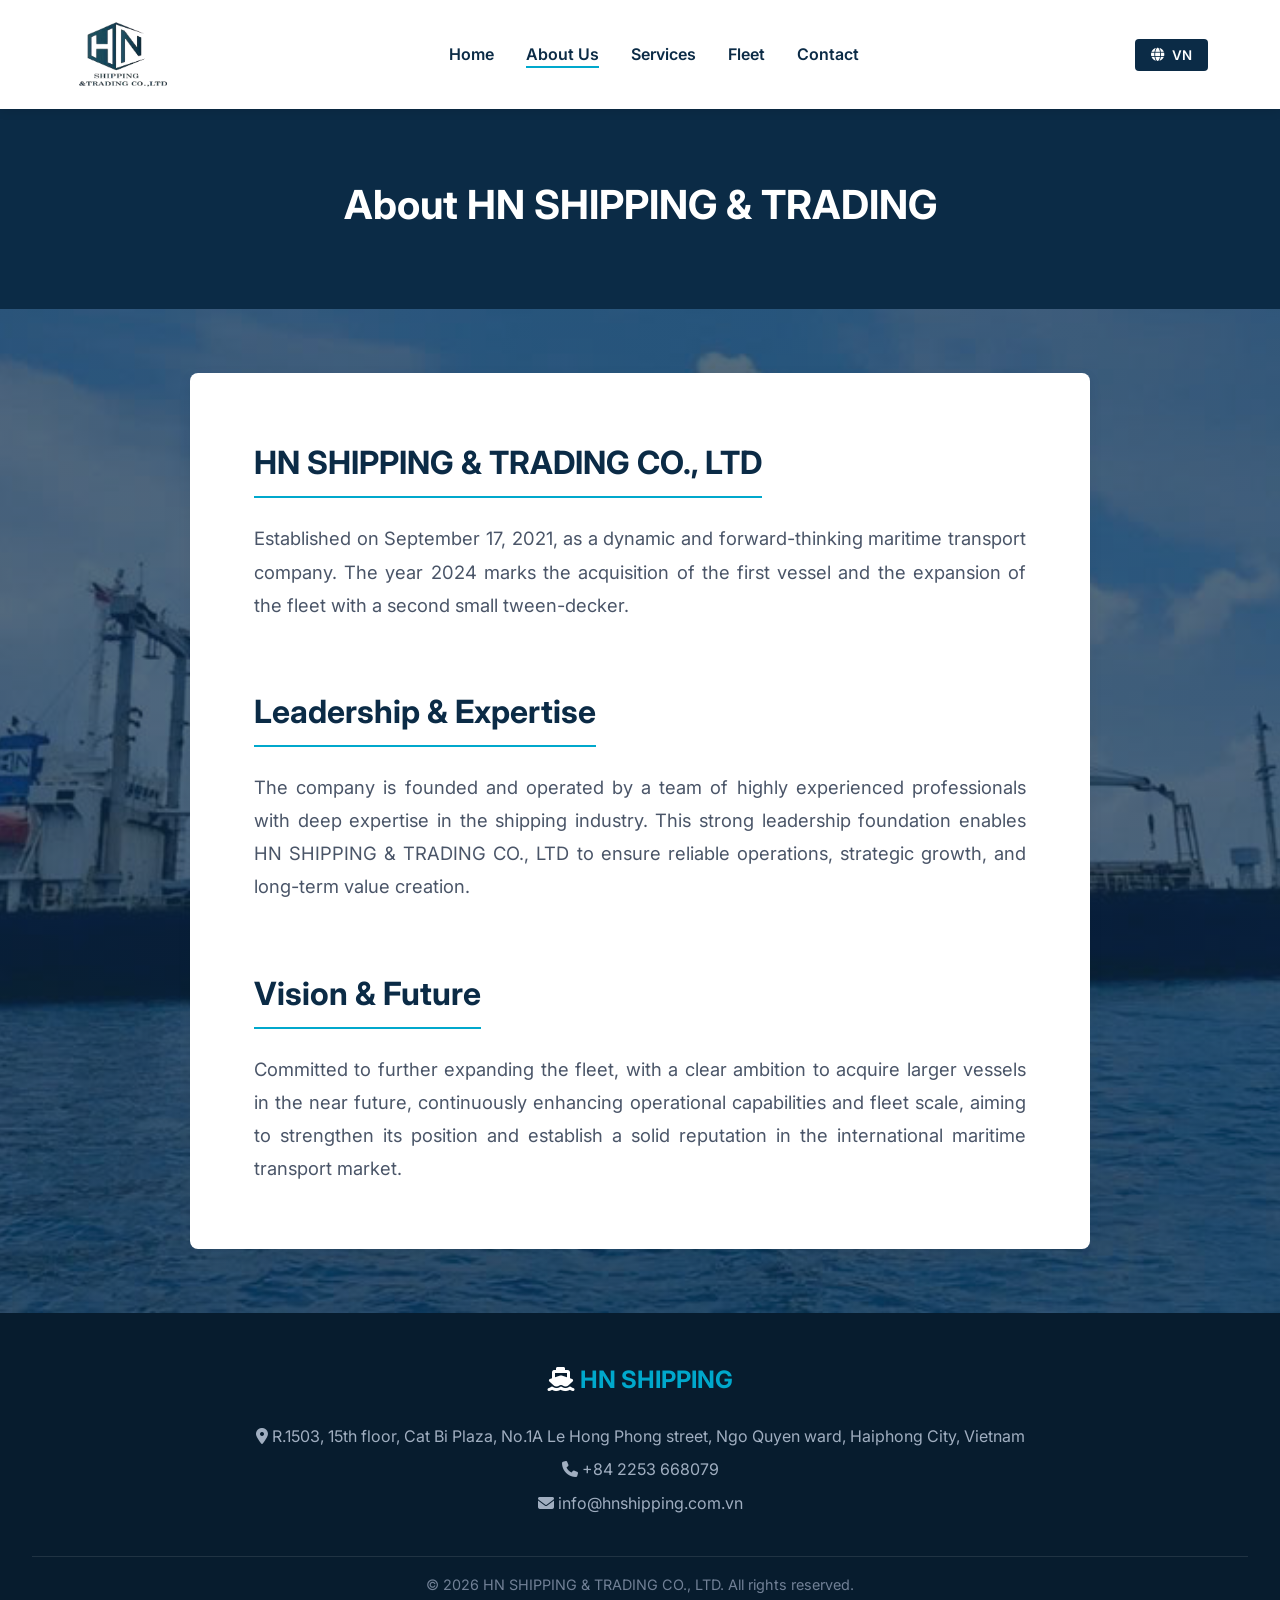
==== about.html @ 2d8f9c0f "Add files via upload" ====
<!DOCTYPE html>
<html lang="en">

<head>
  <meta charset="UTF-8">
  <meta name="viewport" content="width=device-width, initial-scale=1.0">
  <title>About Us - HN SHIPPING & TRADING CO., LTD</title>
  <link rel="stylesheet" href="style.css">
  <link rel="stylesheet" href="https://cdnjs.cloudflare.com/ajax/libs/font-awesome/6.4.0/css/all.min.css">
</head>

<body>
  <header>
    <nav class="navbar">
      <div class="logo">
        <img src="./Logo HN shipping.png" alt="">
      </div>
      <ul class="nav-links">
        <li><a href="index.html" data-i18n="nav.home">Home</a></li>
        <li><a href="about.html" data-i18n="nav.about">About Us</a></li>
        <li><a href="services.html" data-i18n="nav.services">Services</a></li>
        <li><a href="fleet.html" data-i18n="nav.fleet">Fleet</a></li>
        <li><a href="contact.html" data-i18n="nav.contact">Contact</a></li>
      </ul>
      <div class="nav-actions">
        <button id="langToggle" class="lang-toggle">
          <i class="fa-solid fa-globe"></i> <span data-i18n="toggle.lang">VN</span>
        </button>
        <div class="menu-toggle" id="mobile-menu">
          <i class="fa-solid fa-bars"></i>
        </div>
      </div>
    </nav>
  </header>

  <main>
    <div class="page-header">
      <h1 data-i18n="page.about.title">About HN SHIPPING & TRADING</h1>
    </div>

    <div class="container">
      <div class="document-content">
        <h2 data-i18n="about.box1.title">HN SHIPPING & TRADING CO., LTD</h2>
        <p data-i18n="about.box1.desc">Established on September 17, 2021, as a dynamic and forward-thinking maritime transport company. The year 2024 marks the acquisition of the first vessel and the expansion of the fleet with a second small tween-decker.</p>
        
        <h2 data-i18n="about.box2.title">Leadership & Expertise</h2>
        <p data-i18n="about.box2.desc">The company is founded and operated by a team of highly experienced professionals with deep expertise in the shipping industry. This strong leadership foundation enables HN SHIPPING & TRADING CO., LTD to ensure reliable operations, strategic growth, and long-term value creation.</p>
        
        <h2 data-i18n="about.box3.title">Vision & Future</h2>
        <p data-i18n="about.box3.desc">Committed to further expanding the fleet, with a clear ambition to acquire larger vessels in the near future, continuously enhancing operational capabilities and fleet scale, aiming to strengthen its position and establish a solid reputation in the international maritime transport market.</p>
      </div>
    </div>
  </main>

  <footer>
    <div class="footer-content">
      <div class="footer-logo">
        <i class="fa-solid fa-ship"></i> <span>HN SHIPPING</span>
      </div>
      <div class="footer-contact">
        <p><i class="fa-solid fa-location-dot"></i> <span data-i18n="contact.office.val">R.1503, 15th floor, Cat Bi
            Plaza, No.1A Le Hong Phong street, Ngo Quyen ward, Haiphong City, Vietnam</span></p>
        <p><i class="fa-solid fa-phone"></i> <span data-i18n="contact.tel.val">+84 2253 668079</span></p>
        <p><i class="fa-solid fa-envelope"></i> <span data-i18n="contact.email.val">info@hnshipping.com.vn</span></p>
      </div>
    </div>
    <div class="footer-bottom">
      <p data-i18n="footer.rights">© 2026 HN SHIPPING & TRADING CO., LTD. All rights reserved.</p>
    </div>
  </footer>

  <script src="script.js"></script>
</body>

</html>
---- style.css ----
@import url('https://fonts.googleapis.com/css2?family=Inter:wght@300;400;600;700&display=swap');

:root {
  --primary-navy: #0b2b46;
  --primary-navy-dark: #071c2e;
  --accent-teal: #00a8cc;
  --accent-teal-hover: #008ba8;
  --bg-light: #f4f7f6;
  --text-dark: #333333;
  --text-light: #ffffff;
  --text-muted: #6c757d;
  --transition: all 0.3s ease;
}

* {
  margin: 0;
  padding: 0;
  box-sizing: border-box;
  font-family: 'Inter', sans-serif;
}

body {
  background-color: var(--bg-light);
  color: var(--text-dark);
  line-height: 1.6;
  display: flex;
  flex-direction: column;
  min-height: 100vh;
}

/* Typography */
h1,
h2,
h3,
h4,
h5,
h6 {
  color: var(--primary-navy);
  font-weight: 700;
  margin-bottom: 1rem;
}

a {
  text-decoration: none;
  color: inherit;
  transition: var(--transition);
}

/* Header & Navbar */
header {
  background-color: var(--text-light);
  box-shadow: 0 2px 10px rgba(0, 0, 0, 0.1);
  position: sticky;
  top: 0;
  z-index: 1000;
}

.navbar {
  display: flex;
  justify-content: space-between;
  align-items: center;
  max-width: 1200px;
  margin: 0 auto;
  padding: 1rem 2rem;
}

.logo {
  font-size: 1.5rem;
  font-weight: 700;
  color: var(--primary-navy);
  display: flex;
  align-items: center;
  gap: 0.5rem;
}

.logo img {
  width: 100px;
  height: auto;

}

.nav-links {
  display: flex;
  list-style: none;
  gap: 2rem;
  align-items: center;
}

.nav-links li a {
  font-weight: 600;
  color: var(--primary-navy);
  position: relative;
}

.nav-links li a::after {
  content: '';
  position: absolute;
  width: 0;
  height: 2px;
  bottom: -4px;
  left: 0;
  background-color: var(--accent-teal);
  transition: var(--transition);
}

.nav-links li a:hover::after,
.nav-links li a.active::after {
  width: 100%;
}

.lang-toggle {
  background-color: var(--primary-navy);
  color: var(--text-light);
  border: none;
  padding: 0.5rem 1rem;
  border-radius: 4px;
  cursor: pointer;
  font-weight: 600;
  transition: var(--transition);
  display: flex;
  align-items: center;
  gap: 0.5rem;
}

.lang-toggle:hover {
  background-color: var(--accent-teal);
}

.nav-actions {
  display: flex;
  align-items: center;
  gap: 1rem;
}

.menu-toggle {
  display: none;
  font-size: 1.5rem;
  color: var(--primary-navy);
  cursor: pointer;
}

/* Main Content Area */
main {
  flex: 1;

  /* Adjust based on header height */
  background: linear-gradient(rgba(11, 43, 70, 0.7), rgba(11, 43, 70, 0.7)), url('./z7766718843593_fa651627f1fd80d7ee99c478a2610e75.jpg') center/cover no-repeat;
}

.page-header {
  background-color: var(--primary-navy);
  color: var(--text-light);
  padding: 4rem 2rem;
  text-align: center;
}

.page-header h1 {
  color: var(--text-light);
  font-size: 2.5rem;
  margin-bottom: 0.5rem;
}

.container {
  max-width: 1200px;
  margin: 4rem auto;
  padding: 0 2rem;
}

/* Hero Section */
.hero {
  height: auto;
  min-height: calc(100vh - 80px);
  display: flex;
  flex-direction: column;
  justify-content: center;
  align-items: center;
  text-align: center;
  color: var(--text-light);
  padding: 0 2rem;
  padding-top: 15px;
  padding-bottom: 15px;
}

.hero h1 {
  font-size: 4rem;
  color: var(--text-light);
  margin-top: 1rem;
  margin-bottom: 1rem;
  letter-spacing: 2px;
  text-transform: uppercase;
  animation: fadeInDown 1s ease;
}

.hero p {
  font-size: 1.5rem;
  max-width: 800px;
  margin-bottom: 3rem;
  font-weight: 300;
  animation: fadeInUp 1s ease 0.3s forwards;
  opacity: 0;
}

/* Quick Links Cards */
.quick-links {
  display: grid;
  grid-template-columns: repeat(auto-fit, minmax(250px, 1fr));
  gap: 2rem;
  max-width: 1200px;
  width: 100%;
  margin-top: 2rem;
  animation: fadeInUp 1s ease 0.6s forwards;
  opacity: 0;
}

.card {
  background-color: rgba(255, 255, 255, 0.1);
  backdrop-filter: blur(10px);
  border: 1px solid rgba(255, 255, 255, 0.2);
  padding: 2rem;
  border-radius: 8px;
  text-align: center;
  transition: var(--transition);
  cursor: pointer;
  color: var(--text-light);
}

.card:hover {
  transform: translateY(-10px);
  background-color: rgba(255, 255, 255, 0.2);
  border-color: var(--accent-teal);
}

.card i {
  font-size: 2.5rem;
  color: var(--accent-teal);
  margin-bottom: 1rem;
}

.card h3 {
  color: var(--text-light);
  margin-bottom: 0.5rem;
}

/* Content Blocks (About, Services) */
.content-block {
  background-color: var(--text-light);
  padding: 3rem;
  border-radius: 8px;
  box-shadow: 0 4px 6px rgba(0, 0, 0, 0.05);
  margin-bottom: 2rem;
}

.content-block p {
  margin-bottom: 1.5rem;
  font-size: 1.1rem;
  color: #4a5568;
}

.content-block p:last-child {
  margin-bottom: 0;
}

/* Fleet Section */
.fleet-grid {
  display: grid;
  grid-template-columns: repeat(auto-fit, minmax(400px, 1fr));
  gap: 3rem;
}

.vessel-card {
  background-color: var(--text-light);
  border-radius: 8px;
  overflow: hidden;
  box-shadow: 0 4px 15px rgba(0, 0, 0, 0.05);
}

.vessel-img {
  height: 250px;
  background-color: var(--primary-navy);
  display: flex;
  align-items: center;
  justify-content: center;
  color: var(--text-light);
  font-size: 3rem;
}

.vessel-img.fortune {
  background: url('./z7766718843593_fa651627f1fd80d7ee99c478a2610e75.jpg') center/cover;
}

.vessel-img.glory {
  background: url('./z7766718843591_a46df6498f45bf673c54e9006b8cf908.jpg') center/cover;
}

.vessel-info {
  padding: 2rem;
}

.vessel-info h3 {
  color: var(--primary-navy);
  font-size: 1.8rem;
  border-bottom: 2px solid var(--accent-teal);
  padding-bottom: 0.5rem;
  margin-bottom: 1.5rem;
  display: inline-block;
}

.spec-list {
  list-style: none;
}

.spec-list li {
  padding: 0.8rem 0;
  border-bottom: 1px solid #eee;
  display: flex;
  justify-content: space-between;
}

.spec-list li:last-child {
  border-bottom: none;
}

.spec-label {
  font-weight: 600;
  color: var(--primary-navy);
}

/* Contact Section */
.contact-grid {
  display: grid;
  grid-template-columns: 1fr 1fr;
  gap: 3rem;
}

.contact-info {
  background-color: var(--primary-navy);
  color: var(--text-light);
  padding: 3rem;
  border-radius: 8px;
}

.contact-info h2 {
  color: var(--text-light);
  margin-bottom: 2rem;
}

.info-item {
  display: flex;
  gap: 1rem;
  margin-bottom: 1.5rem;
}

.info-item i {
  color: var(--accent-teal);
  font-size: 1.5rem;
  margin-top: 0.2rem;
}

.contact-form {
  background-color: var(--text-light);
  padding: 3rem;
  border-radius: 8px;
  box-shadow: 0 4px 15px rgba(0, 0, 0, 0.05);
}

.form-group {
  margin-bottom: 1.5rem;
}

.form-group label {
  display: block;
  margin-bottom: 0.5rem;
  font-weight: 600;
  color: var(--primary-navy);
}

.form-group input,
.form-group textarea {
  width: 100%;
  padding: 0.8rem;
  border: 1px solid #ddd;
  border-radius: 4px;
  font-family: inherit;
  transition: var(--transition);
}

.form-group input:focus,
.form-group textarea:focus {
  outline: none;
  border-color: var(--accent-teal);
  box-shadow: 0 0 0 3px rgba(0, 168, 204, 0.1);
}

.btn-submit {
  background-color: var(--accent-teal);
  color: var(--text-light);
  border: none;
  padding: 1rem 2rem;
  font-size: 1rem;
  font-weight: 600;
  border-radius: 4px;
  cursor: pointer;
  transition: var(--transition);
  width: 100%;
}

.btn-submit:hover {
  background-color: var(--accent-teal-hover);
}

/* Footer */
footer {
  background-color: var(--primary-navy-dark);
  color: var(--text-light);
  padding: 3rem 2rem 1rem;
  margin-top: auto;
}

.footer-content {
  max-width: 1200px;
  margin: 0 auto;
  display: flex;
  flex-direction: column;
  align-items: center;
  text-align: center;
  gap: 1.5rem;
}

.footer-logo {
  font-size: 1.5rem;
  font-weight: 700;
  color: var(--text-light);
}



.footer-logo span {
  color: var(--accent-teal);
}

.footer-contact p {
  color: #a0aec0;
  margin-bottom: 0.5rem;
}

.footer-bottom {
  text-align: center;
  margin-top: 2rem;
  padding-top: 1rem;
  border-top: 1px solid rgba(255, 255, 255, 0.1);
  color: #718096;
  font-size: 0.9rem;
}

/* Animations */
@keyframes fadeInDown {
  from {
    opacity: 0;
    transform: translateY(-20px);
  }

  to {
    opacity: 1;
    transform: translateY(0);
  }
}

@keyframes fadeInUp {
  from {
    opacity: 0;
    transform: translateY(20px);
  }

  to {
    opacity: 1;
    transform: translateY(0);
  }
}

/* Bento Grid for About */
.bento-grid {
  display: grid;
  grid-template-columns: repeat(2, 1fr);
  gap: 2rem;
  margin-top: 2rem;
}

.bento-card {
  background-color: var(--text-light);
  padding: 3rem;
  border-radius: 12px;
  box-shadow: 0 4px 20px rgba(0, 0, 0, 0.05);
  transition: var(--transition);
  position: relative;
  overflow: hidden;
}

.bento-card:hover {
  transform: translateY(-5px);
  box-shadow: 0 8px 30px rgba(0, 0, 0, 0.1);
}

.bento-card i {
  font-size: 3rem;
  color: var(--accent-teal);
  margin-bottom: 1.5rem;
  display: block;
}

.bento-card h2 {
  font-size: 1.5rem;
  margin-bottom: 1rem;
}

.bento-card.full-width {
  grid-column: 1 / -1;
  background: linear-gradient(rgba(11, 43, 70, 0.85), rgba(11, 43, 70, 0.85)), url('https://images.unsplash.com/photo-1579202673506-ca3ce28943ef?ixlib=rb-4.0.3&auto=format&fit=crop&w=1920&q=80') center/cover;
  color: var(--text-light);
  text-align: center;
}

.bento-card.full-width h2 {
  color: var(--text-light);
}

.bento-card.full-width i {
  color: var(--text-light);
}

/* Services Feature Cards */
.services-grid {
  display: grid;
  grid-template-columns: repeat(auto-fit, minmax(300px, 1fr));
  gap: 2rem;
}

.service-feature-card {
  height: 400px;
  border-radius: 12px;
  overflow: hidden;
  position: relative;
  box-shadow: 0 4px 20px rgba(0, 0, 0, 0.05);
  color: var(--text-light);
  display: flex;
  flex-direction: column;
  justify-content: flex-end;
  transition: var(--transition);
}

.service-feature-card:hover {
  transform: translateY(-5px);
}

.service-overlay {
  position: absolute;
  top: 0;
  left: 0;
  width: 100%;
  height: 100%;
  background: linear-gradient(to top, rgba(11, 43, 70, 0.95) 0%, rgba(11, 43, 70, 0.4) 50%, rgba(0, 0, 0, 0) 100%);
  z-index: 1;
}

.service-bg {
  position: absolute;
  top: 0;
  left: 0;
  width: 100%;
  height: 100%;
  background-size: cover;
  background-position: center;
  z-index: 0;
  transition: transform 0.5s ease;
}

.service-feature-card:hover .service-bg {
  transform: scale(1.05);
}

.service-content {
  position: relative;
  z-index: 2;
  padding: 2rem;
}

.service-content i {
  font-size: 2.5rem;
  color: var(--accent-teal);
  margin-bottom: 1rem;
}

.service-content h3 {
  color: var(--text-light);
  font-size: 1.5rem;
  margin-bottom: 1rem;
}

/* Document Content (Text Document Layout) */
.document-content {
  background-color: var(--text-light);
  padding: clamp(2rem, 5vw, 4rem);
  border-radius: 8px;
  box-shadow: 0 4px 15px rgba(0, 0, 0, 0.05);
  margin-top: 2rem;
  margin-bottom: 2rem;
  max-width: 900px;
  margin-left: auto;
  margin-right: auto;
}

.document-content h2 {
  font-size: clamp(1.5rem, 2vw + 1rem, 2rem);
  color: var(--primary-navy);
  margin-top: 2.5rem;
  margin-bottom: 1.5rem;
  border-bottom: 2px solid var(--accent-teal);
  padding-bottom: 0.5rem;
  display: inline-block;
}

.document-content h2:first-child {
  margin-top: 0;
}

.document-content p {
  font-size: clamp(1rem, 1vw + 0.8rem, 1.15rem);
  line-height: 1.8;
  color: #4a5568;
  margin-bottom: 1.5rem;
  text-align: justify;
}

.document-content p:last-child {
  margin-bottom: 0;
}

/* Responsive */
@media (max-width: 768px) {
  .navbar {
    flex-wrap: wrap;
  }

  .menu-toggle {
    display: block;
  }

  .nav-links {
    flex-direction: column;
    width: 100%;
    display: none;
    padding-top: 1rem;
    gap: 1rem;
  }

  .nav-links.active {
    display: flex;
  }

  .hero h1 {
    font-size: 2.5rem;
  }

  .contact-grid,
  .bento-grid {
    grid-template-columns: 1fr;
  }

  .bento-card.full-width {
    grid-column: 1;
  }
}
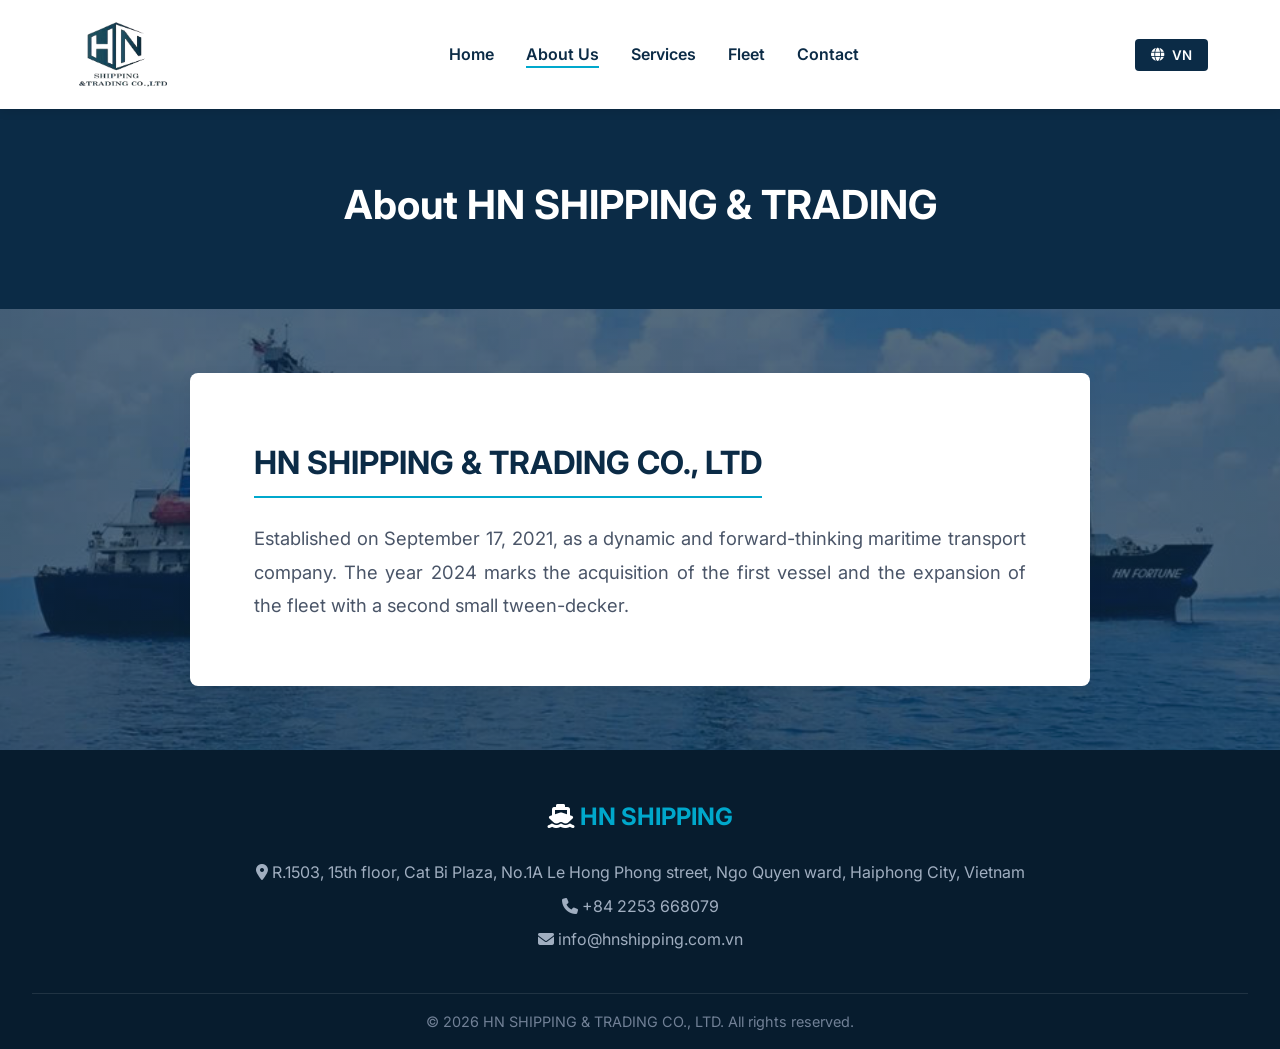
==== commit 16499849: "about.html" ====
--- a/about.html
+++ b/about.html
@@ -41,17 +41,26 @@
     <div class="container">
       <div class="document-content">
         <h2 data-i18n="about.box1.title">HN SHIPPING & TRADING CO., LTD</h2>
-        <p data-i18n="about.box1.desc">Established on September 17, 2021, as a dynamic and forward-thinking maritime transport company. The year 2024 marks the acquisition of the first vessel and the expansion of the fleet with a second small tween-decker.</p>
-        
-        <h2 data-i18n="about.box2.title">Leadership & Expertise</h2>
-        <p data-i18n="about.box2.desc">The company is founded and operated by a team of highly experienced professionals with deep expertise in the shipping industry. This strong leadership foundation enables HN SHIPPING & TRADING CO., LTD to ensure reliable operations, strategic growth, and long-term value creation.</p>
-        
-        <h2 data-i18n="about.box3.title">Vision & Future</h2>
-        <p data-i18n="about.box3.desc">Committed to further expanding the fleet, with a clear ambition to acquire larger vessels in the near future, continuously enhancing operational capabilities and fleet scale, aiming to strengthen its position and establish a solid reputation in the international maritime transport market.</p>
+        <p data-i18n="about.box1.desc">
+          Established on September 17, 2021, HN SHIPPING & TRADING CO., LTD (HN SHIPPING) is a dynamic and
+          forward-thinking maritime transport company. The company achieved a significant milestone in 2024 with the
+          acquisition of its first vessel, followed by the expansion of its fleet with an additional small tween-decker.
+          <br>
+          <br>
+          While relatively new, the company is founded and operated by a team of highly experienced professionals with
+          deep expertise in the shipping industry. This strong leadership foundation enables HN SHIPPING to ensure
+          reliable operations, strategic growth, and long-term value creation. <br>
+          <br>
+          Looking ahead, the company is committed to further expanding its fleet, with a clear ambition to acquire
+          larger vessels in the near future. By continuously enhancing its operational capabilities and fleet capacity,
+          HN SHIPPING aims to strengthen its position and establish a reputable presence in the international maritime
+          market.
+
+
+        </p>
       </div>
     </div>
   </main>
-
   <footer>
     <div class="footer-content">
       <div class="footer-logo">
@@ -72,4 +81,4 @@
   <script src="script.js"></script>
 </body>
 
-</html>+</html>
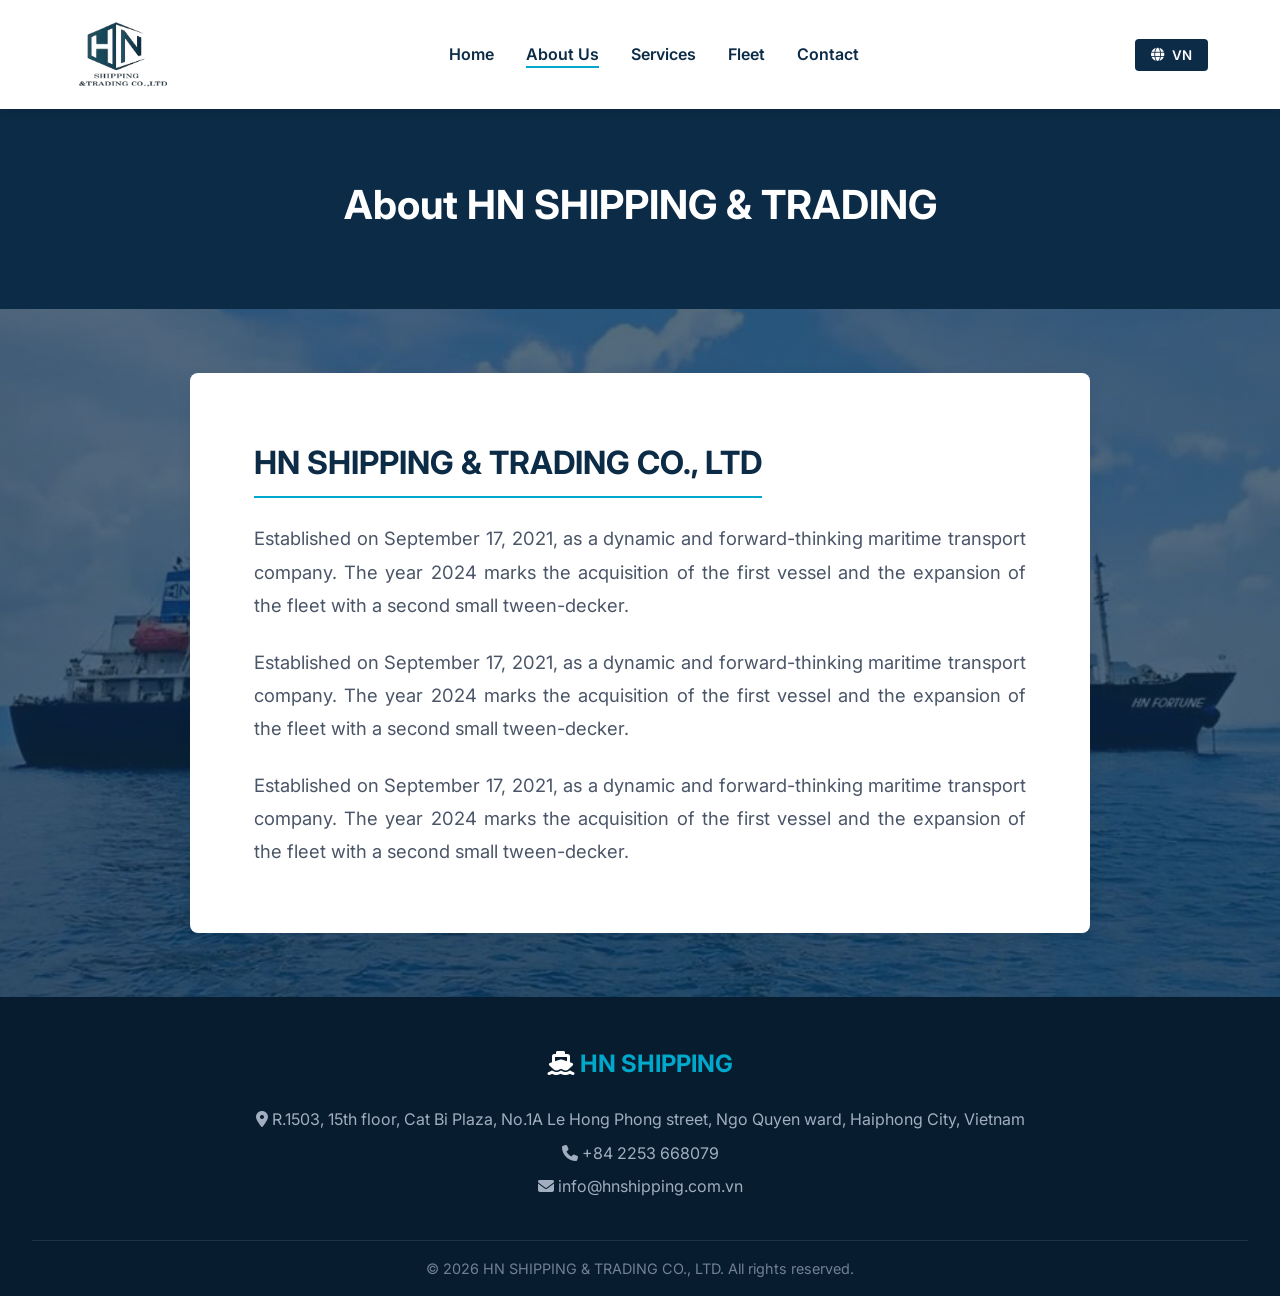
==== commit d9a43a13: "about.html" ====
--- a/about.html
+++ b/about.html
@@ -46,21 +46,23 @@
           forward-thinking maritime transport company. The company achieved a significant milestone in 2024 with the
           acquisition of its first vessel, followed by the expansion of its fleet with an additional small tween-decker.
           <br>
-          <br>
+        </p>
+        <p data-i18n="about.box1.desc">
           While relatively new, the company is founded and operated by a team of highly experienced professionals with
           deep expertise in the shipping industry. This strong leadership foundation enables HN SHIPPING to ensure
-          reliable operations, strategic growth, and long-term value creation. <br>
+          reliable operations, strategic growth, and long-term value creation.
           <br>
+        </p>
+        <p data-i18n="about.box1.desc">
           Looking ahead, the company is committed to further expanding its fleet, with a clear ambition to acquire
           larger vessels in the near future. By continuously enhancing its operational capabilities and fleet capacity,
           HN SHIPPING aims to strengthen its position and establish a reputable presence in the international maritime
           market.
-
-
         </p>
       </div>
     </div>
   </main>
+  
   <footer>
     <div class="footer-content">
       <div class="footer-logo">
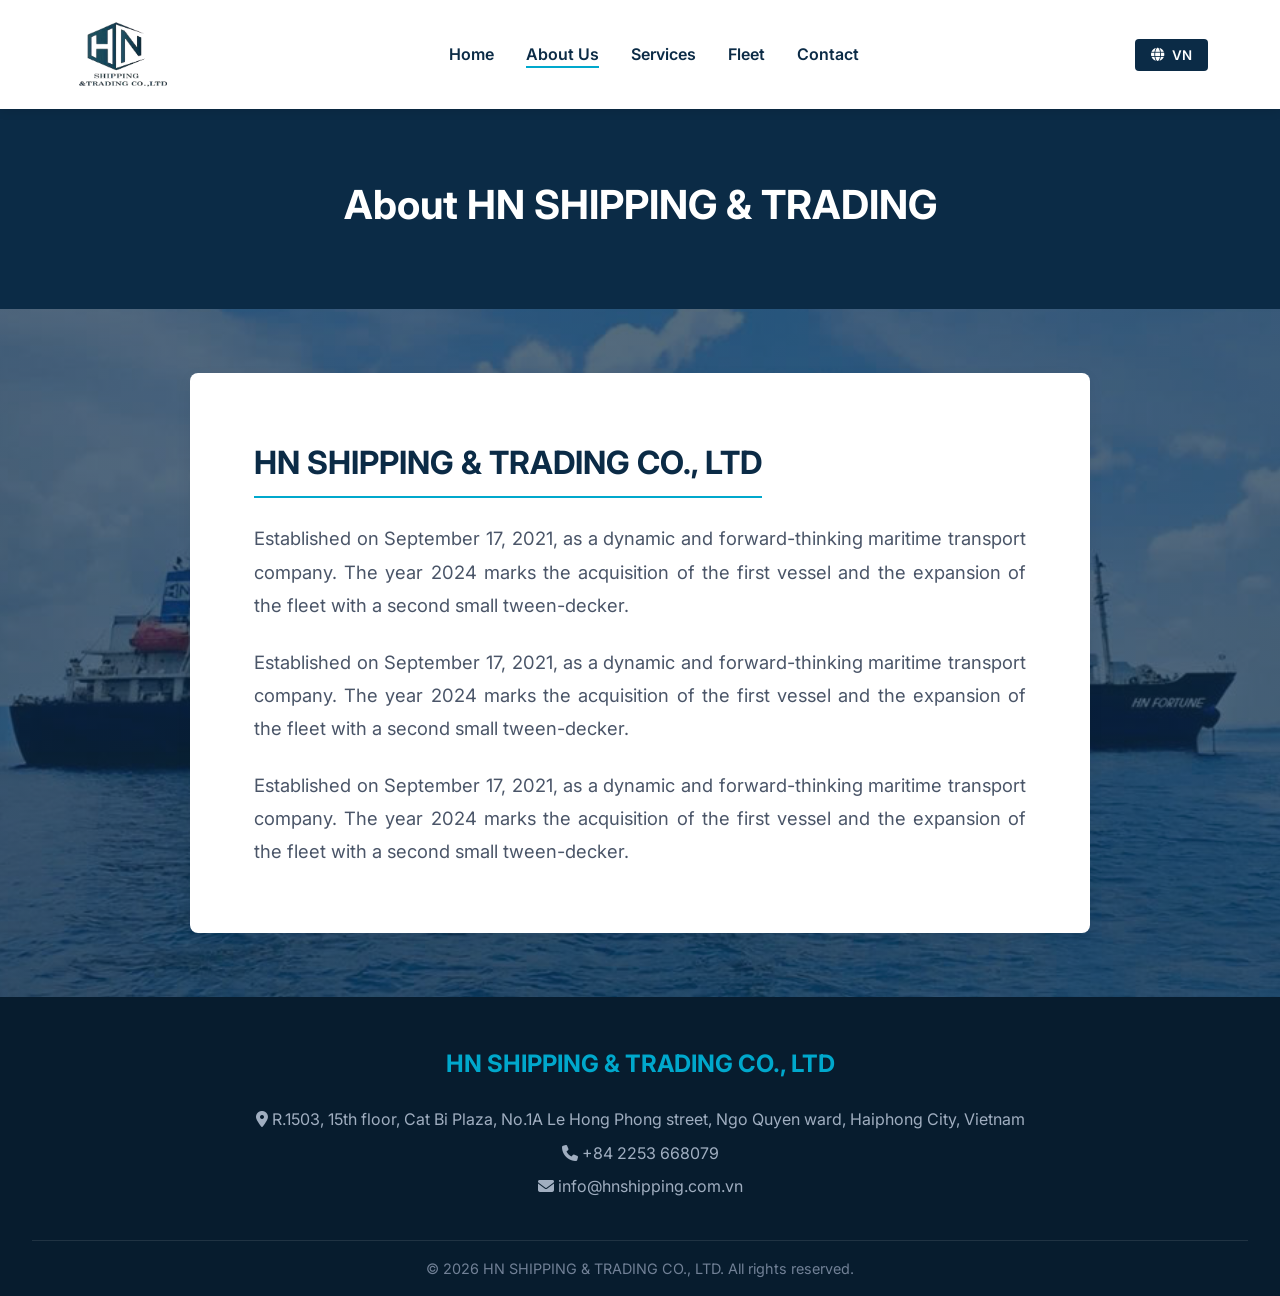
==== commit e04edf74: "about.html" ====
--- a/about.html
+++ b/about.html
@@ -64,22 +64,22 @@
   </main>
   
   <footer>
-    <div class="footer-content">
-      <div class="footer-logo">
-        <i class="fa-solid fa-ship"></i> <span>HN SHIPPING</span>
-      </div>
-      <div class="footer-contact">
-        <p><i class="fa-solid fa-location-dot"></i> <span data-i18n="contact.office.val">R.1503, 15th floor, Cat Bi
-            Plaza, No.1A Le Hong Phong street, Ngo Quyen ward, Haiphong City, Vietnam</span></p>
-        <p><i class="fa-solid fa-phone"></i> <span data-i18n="contact.tel.val">+84 2253 668079</span></p>
-        <p><i class="fa-solid fa-envelope"></i> <span data-i18n="contact.email.val">info@hnshipping.com.vn</span></p>
-      </div>
-    </div>
-    <div class="footer-bottom">
-      <p data-i18n="footer.rights">© 2026 HN SHIPPING & TRADING CO., LTD. All rights reserved.</p>
-    </div>
+     <div class="footer-content">
+           <div class="footer-logo">
+               <span>HN SHIPPING & TRADING CO., LTD</span>
+           </div>
+           <div class="footer-contact">
+               <p><i class="fa-solid fa-location-dot"></i> <span data-i18n="contact.office.val">R.1503, 15th floor, Cat
+                       Bi Plaza, No.1A Le Hong Phong street, Ngo Quyen ward, Haiphong City, Vietnam</span></p>
+               <p><i class="fa-solid fa-phone"></i> <span data-i18n="contact.tel.val">+84 2253 668079</span></p>
+               <p><i class="fa-solid fa-envelope"></i> <span
+                       data-i18n="contact.email.val">info@hnshipping.com.vn</span></p>
+           </div>
+       </div>
+       <div class="footer-bottom">
+           <p data-i18n="footer.rights">© 2026 HN SHIPPING & TRADING CO., LTD. All rights reserved.</p>
+       </div>
   </footer>
-
   <script src="script.js"></script>
 </body>
 
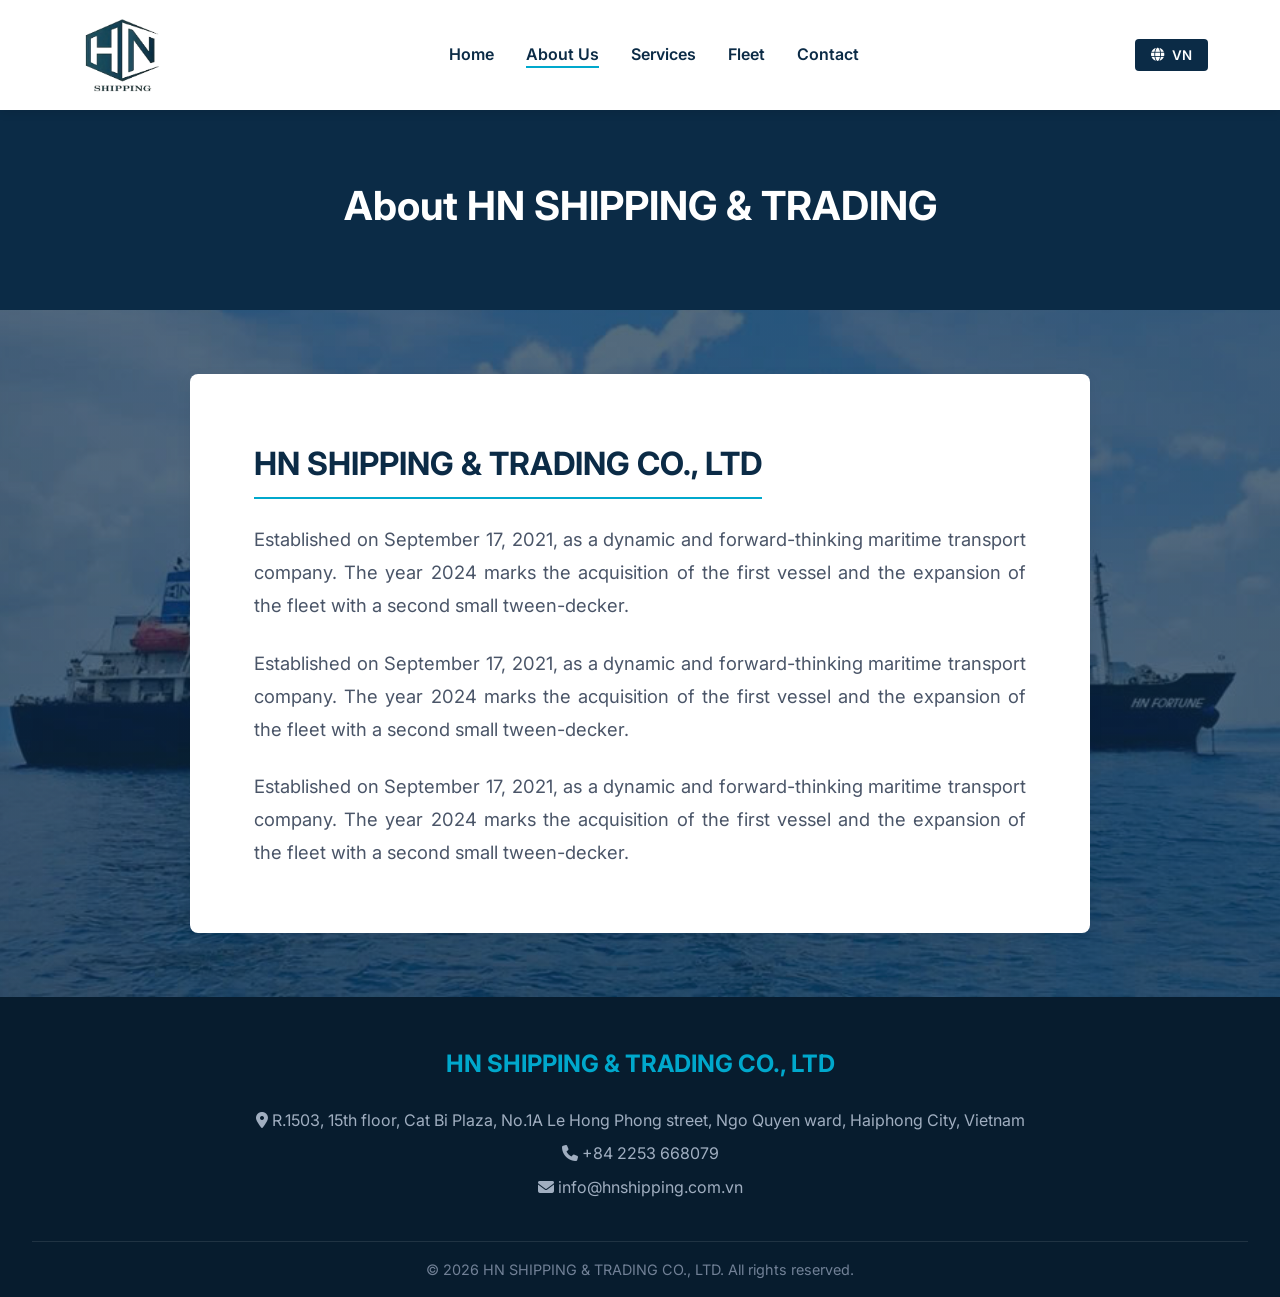
==== commit 36d5e564: "about.html" ====
--- a/about.html
+++ b/about.html
@@ -7,6 +7,7 @@
   <title>About Us - HN SHIPPING & TRADING CO., LTD</title>
   <link rel="stylesheet" href="style.css">
   <link rel="stylesheet" href="https://cdnjs.cloudflare.com/ajax/libs/font-awesome/6.4.0/css/all.min.css">
+  <link rel="icon" href="./HNShipping-icon.jpg" type="image/x-icon">
 </head>
 
 <body>
--- a/style.css
+++ b/style.css
@@ -265,6 +265,7 @@
   display: grid;
   grid-template-columns: repeat(auto-fit, minmax(400px, 1fr));
   gap: 3rem;
+  overflow: auto;
 }
 
 .vessel-card {
@@ -328,8 +329,9 @@
 /* Contact Section */
 .contact-grid {
   display: grid;
-  grid-template-columns: 1fr 1fr;
+  grid-template-columns: 1fr ;
   gap: 3rem;
+  overflow: auto;
 }
 
 .contact-info {
@@ -668,4 +670,4 @@
   .bento-card.full-width {
     grid-column: 1;
   }
-}+}
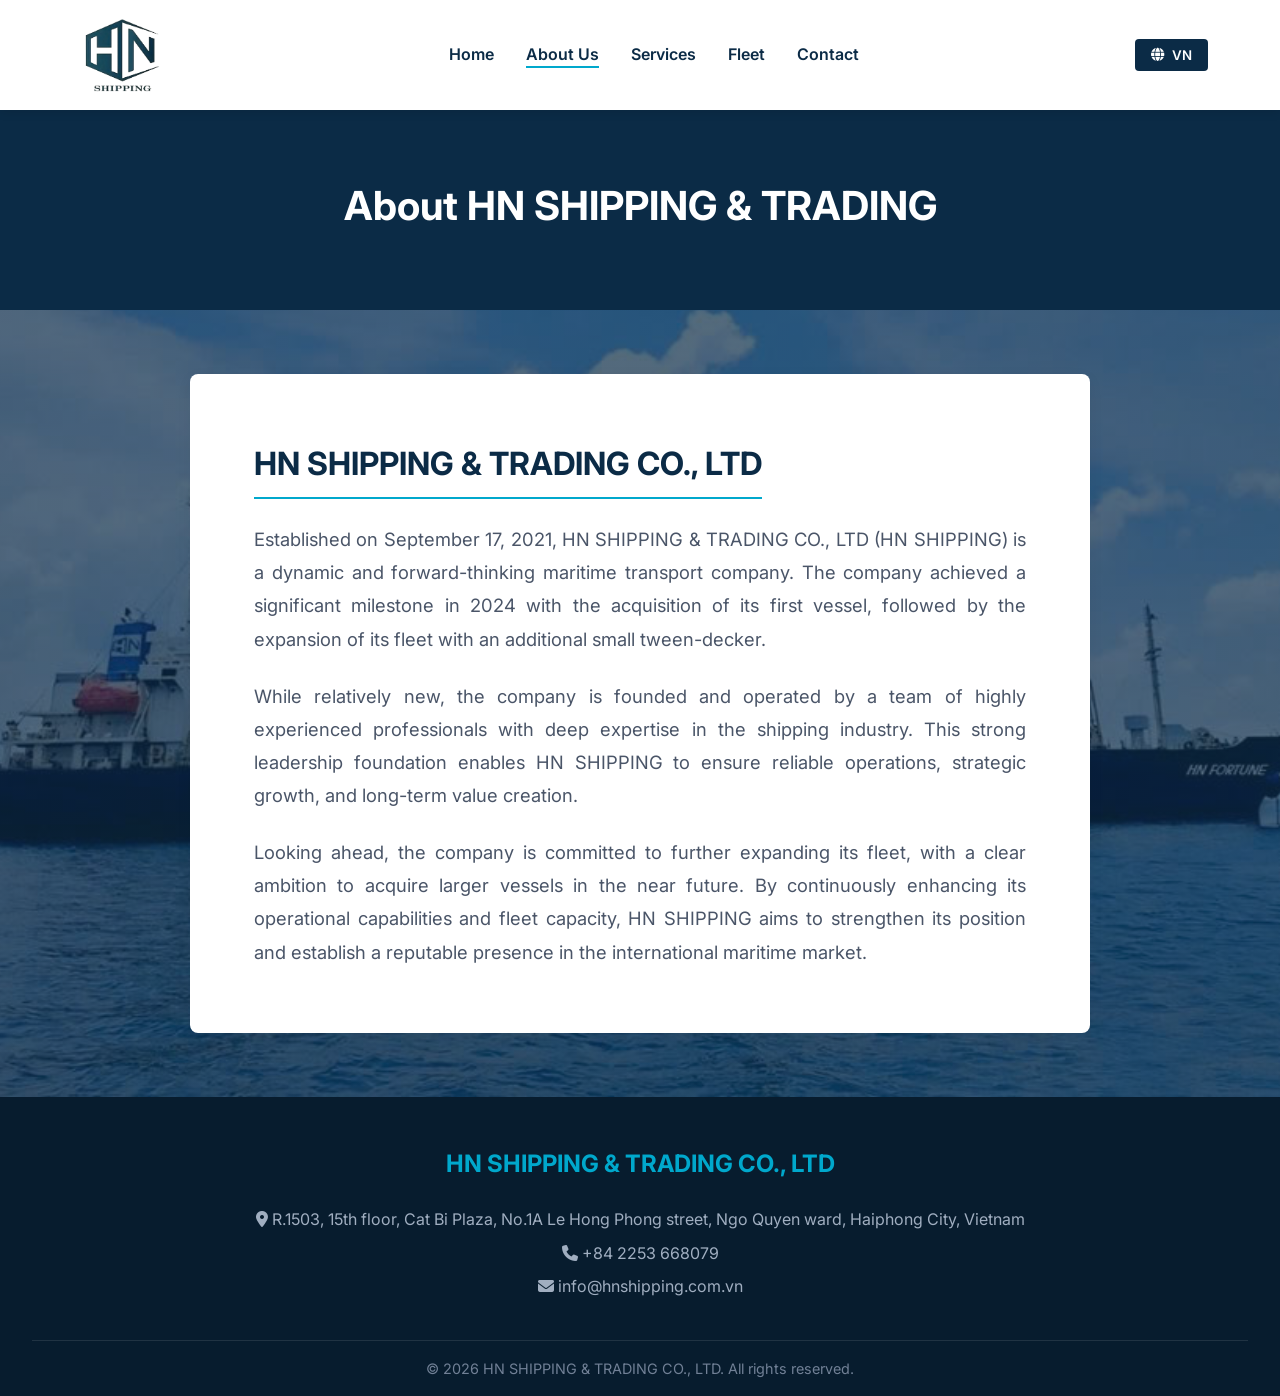
==== commit f1977fb9: "about.html" ====
--- a/about.html
+++ b/about.html
@@ -48,13 +48,13 @@
           acquisition of its first vessel, followed by the expansion of its fleet with an additional small tween-decker.
           <br>
         </p>
-        <p data-i18n="about.box1.desc">
+        <p data-i18n="about.box2.desc">
           While relatively new, the company is founded and operated by a team of highly experienced professionals with
           deep expertise in the shipping industry. This strong leadership foundation enables HN SHIPPING to ensure
           reliable operations, strategic growth, and long-term value creation.
           <br>
         </p>
-        <p data-i18n="about.box1.desc">
+        <p data-i18n="about.box3.desc">
           Looking ahead, the company is committed to further expanding its fleet, with a clear ambition to acquire
           larger vessels in the near future. By continuously enhancing its operational capabilities and fleet capacity,
           HN SHIPPING aims to strengthen its position and establish a reputable presence in the international maritime
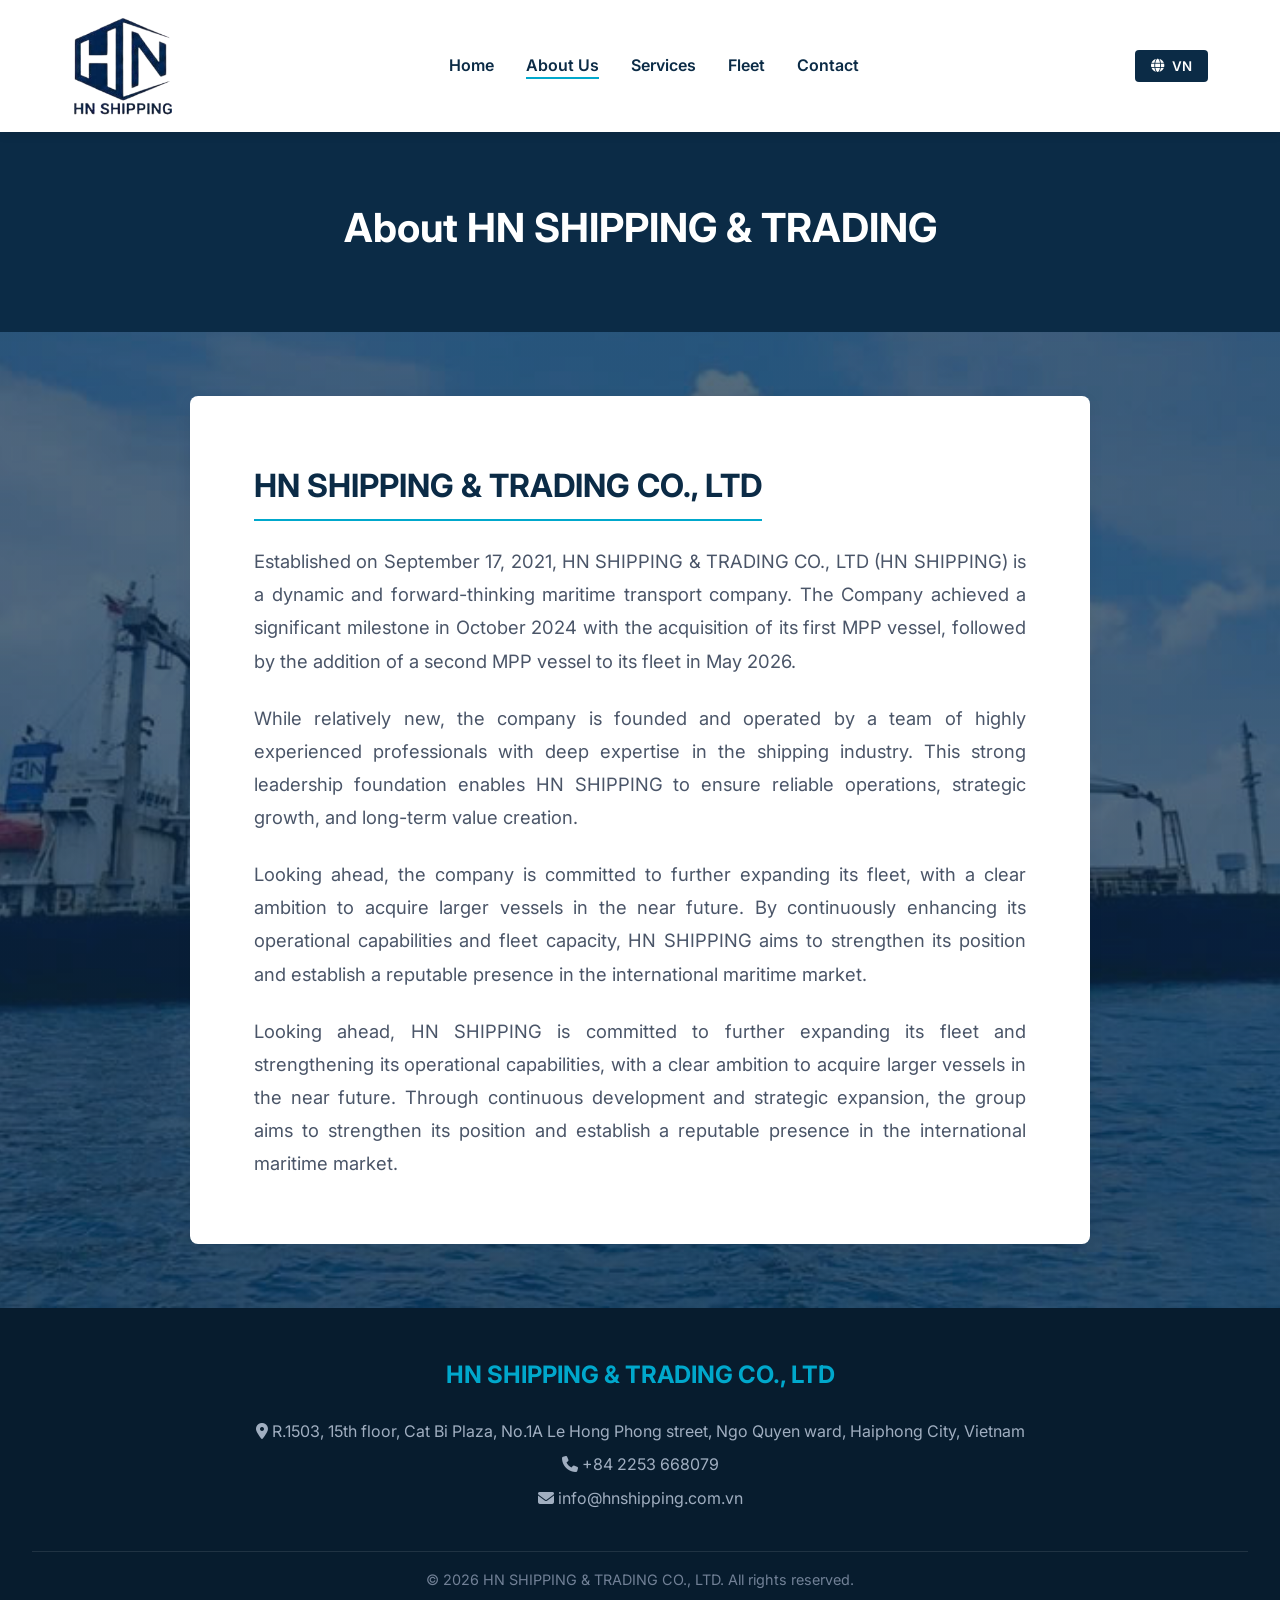
==== commit d41af06e: "Revise about page content and footer details Updated company history and footer information for HN S" ====
--- a/about.html
+++ b/about.html
@@ -7,7 +7,6 @@
   <title>About Us - HN SHIPPING & TRADING CO., LTD</title>
   <link rel="stylesheet" href="style.css">
   <link rel="stylesheet" href="https://cdnjs.cloudflare.com/ajax/libs/font-awesome/6.4.0/css/all.min.css">
-  <link rel="icon" href="./HNShipping-icon.jpg" type="image/x-icon">
 </head>
 
 <body>
@@ -43,44 +42,59 @@
       <div class="document-content">
         <h2 data-i18n="about.box1.title">HN SHIPPING & TRADING CO., LTD</h2>
         <p data-i18n="about.box1.desc">
-          Established on September 17, 2021, HN SHIPPING & TRADING CO., LTD (HN SHIPPING) is a dynamic and
-          forward-thinking maritime transport company. The company achieved a significant milestone in 2024 with the
-          acquisition of its first vessel, followed by the expansion of its fleet with an additional small tween-decker.
+          Established on September 17, 2021, HN SHIPPING & TRADING CO., LTD (HN SHIPPING), is a dynamic and
+          forward-thinking
+          maritime transport company. Since its establishment, the company has steadily developed its business and
+          achieved a
+          significant milestone in 2024 with the acquisition of its first vessel, followed by the expansion of its fleet
+          with
+          an additional small tween-decker.
           <br>
         </p>
         <p data-i18n="about.box2.desc">
-          While relatively new, the company is founded and operated by a team of highly experienced professionals with
-          deep expertise in the shipping industry. This strong leadership foundation enables HN SHIPPING to ensure
-          reliable operations, strategic growth, and long-term value creation.
+          As part of its continued growth and business development strategy, HN SHIPPING COMPANY LIMITED was established
+          on
+          October 21, 2026, as a subsidiary within the HN SHIPPING group. Both companies operate under the same business
+          vision,
+          management direction, and commitment to providing reliable and professional maritime transportation services.
           <br>
         </p>
         <p data-i18n="about.box3.desc">
-          Looking ahead, the company is committed to further expanding its fleet, with a clear ambition to acquire
-          larger vessels in the near future. By continuously enhancing its operational capabilities and fleet capacity,
-          HN SHIPPING aims to strengthen its position and establish a reputable presence in the international maritime
-          market.
+          Although relatively young as a corporate group, HN SHIPPING is backed by a team of highly experienced
+          professionals with
+          extensive knowledge and expertise in the shipping industry. This strong foundation enables the group to
+          maintain reliable
+          operations, pursue sustainable growth, and create long-term value for its business partners.
+          <br>
+        </p>
+        <p data-i18n="about.box4.desc">
+          Looking ahead, HN SHIPPING is committed to further expanding its fleet and strengthening its operational
+          capabilities, with
+          a clear ambition to acquire larger vessels in the near future. Through continuous development and strategic
+          expansion, the
+          group aims to strengthen its position and establish a reputable presence in the international maritime market.
         </p>
       </div>
     </div>
   </main>
-  
+
   <footer>
-     <div class="footer-content">
-           <div class="footer-logo">
-               <span>HN SHIPPING & TRADING CO., LTD</span>
-           </div>
-           <div class="footer-contact">
-               <p><i class="fa-solid fa-location-dot"></i> <span data-i18n="contact.office.val">R.1503, 15th floor, Cat
-                       Bi Plaza, No.1A Le Hong Phong street, Ngo Quyen ward, Haiphong City, Vietnam</span></p>
-               <p><i class="fa-solid fa-phone"></i> <span data-i18n="contact.tel.val">+84 2253 668079</span></p>
-               <p><i class="fa-solid fa-envelope"></i> <span
-                       data-i18n="contact.email.val">info@hnshipping.com.vn</span></p>
-           </div>
-       </div>
-       <div class="footer-bottom">
-           <p data-i18n="footer.rights">© 2026 HN SHIPPING & TRADING CO., LTD. All rights reserved.</p>
-       </div>
+    <div class="footer-content">
+      <div class="footer-logo">
+        <span>HN SHIPPING & TRADING CO., LTD</span>
+      </div>
+      <div class="footer-contact">
+        <p><i class="fa-solid fa-location-dot"></i> <span data-i18n="contact.office.val">R.1503, 15th floor, Cat
+            Bi Plaza, No.1A Le Hong Phong street, Ngo Quyen ward, Haiphong City, Vietnam</span></p>
+        <p><i class="fa-solid fa-phone"></i> <span data-i18n="contact.tel.val">+84 2253 668079</span></p>
+        <p><i class="fa-solid fa-envelope"></i> <span data-i18n="contact.email.val">info@hnshipping.com.vn</span></p>
+      </div>
+    </div>
+    <div class="footer-bottom">
+      <p data-i18n="footer.rights">© 2026 HN SHIPPING & TRADING CO., LTD. All rights reserved.</p>
+    </div>
   </footer>
+
   <script src="script.js"></script>
 </body>
 
--- a/style.css
+++ b/style.css
@@ -290,7 +290,7 @@
 }
 
 .vessel-img.glory {
-  background: url('./z7766718843591_a46df6498f45bf673c54e9006b8cf908.jpg') center/cover;
+  background: url('./z7919988906850_3486410f9c90d9986c0f0c7993c64cc4.jpg') center/cover;
 }
 
 .vessel-info {
